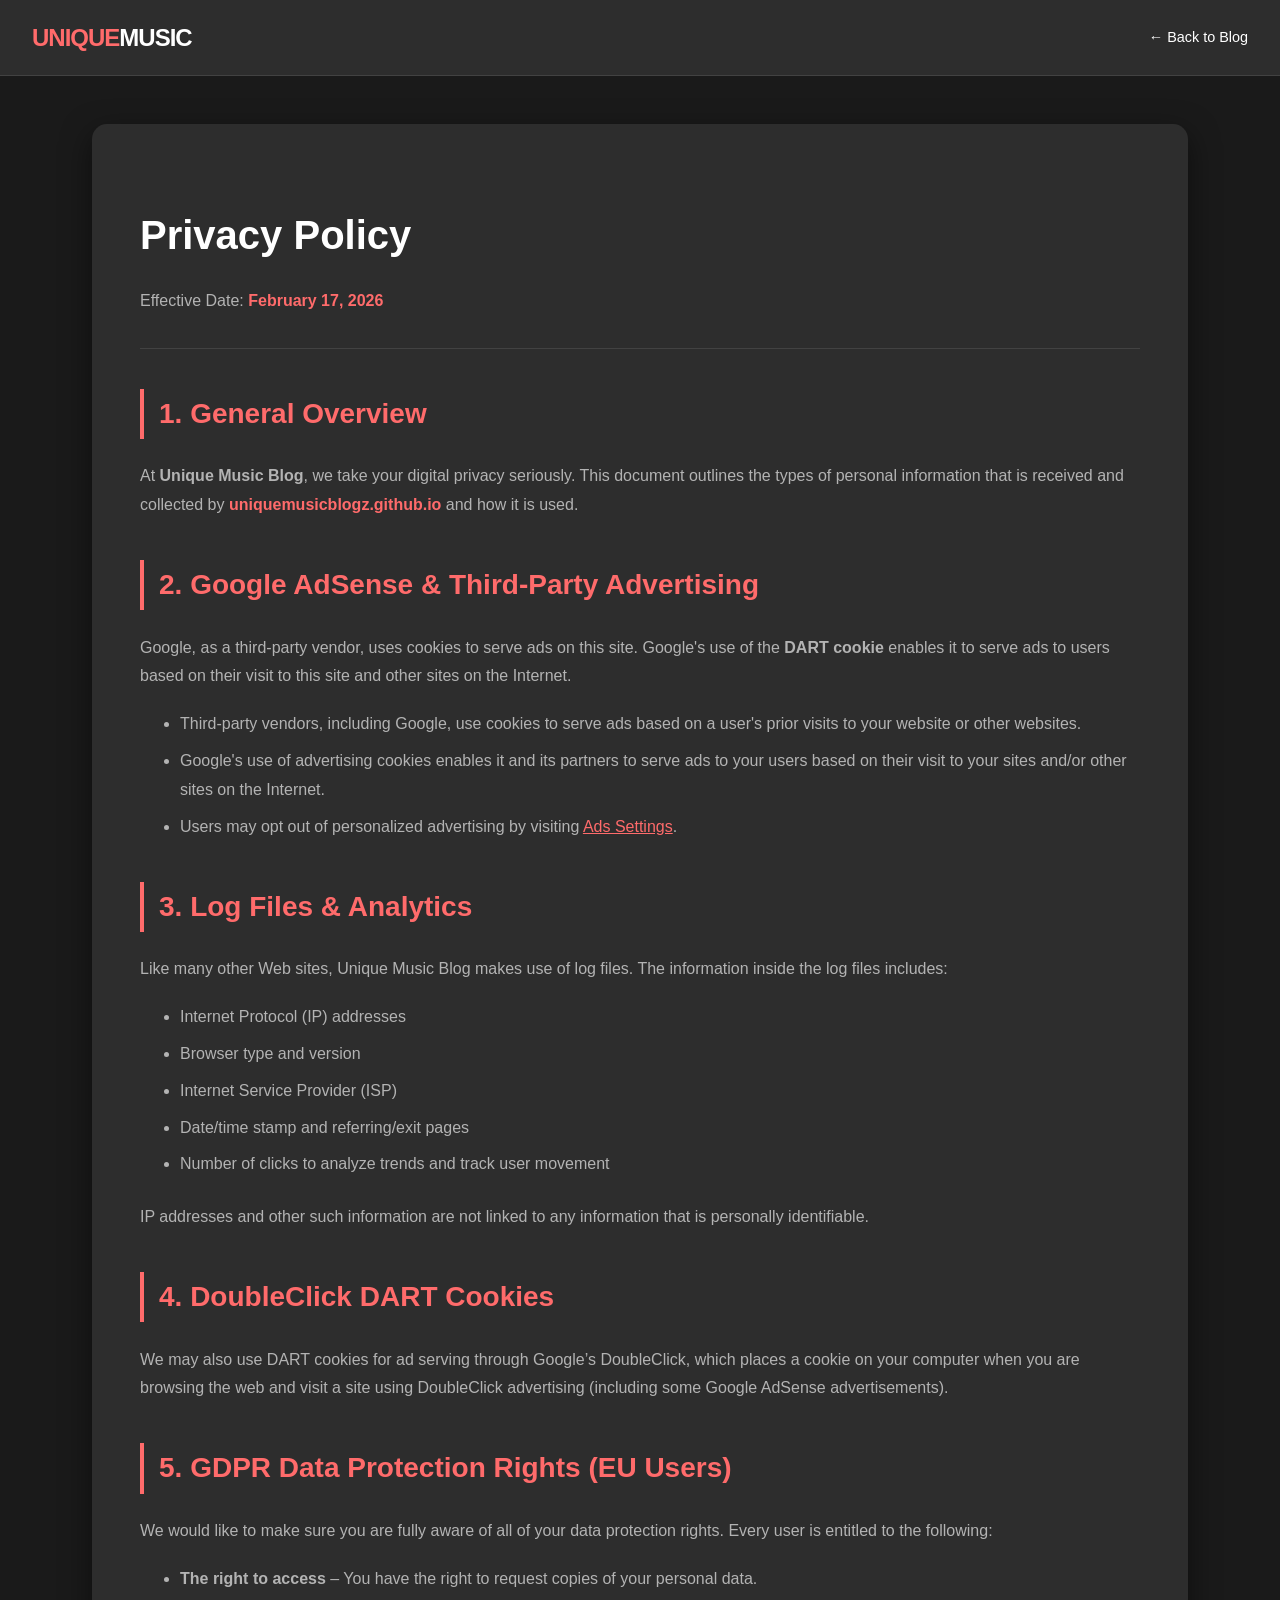
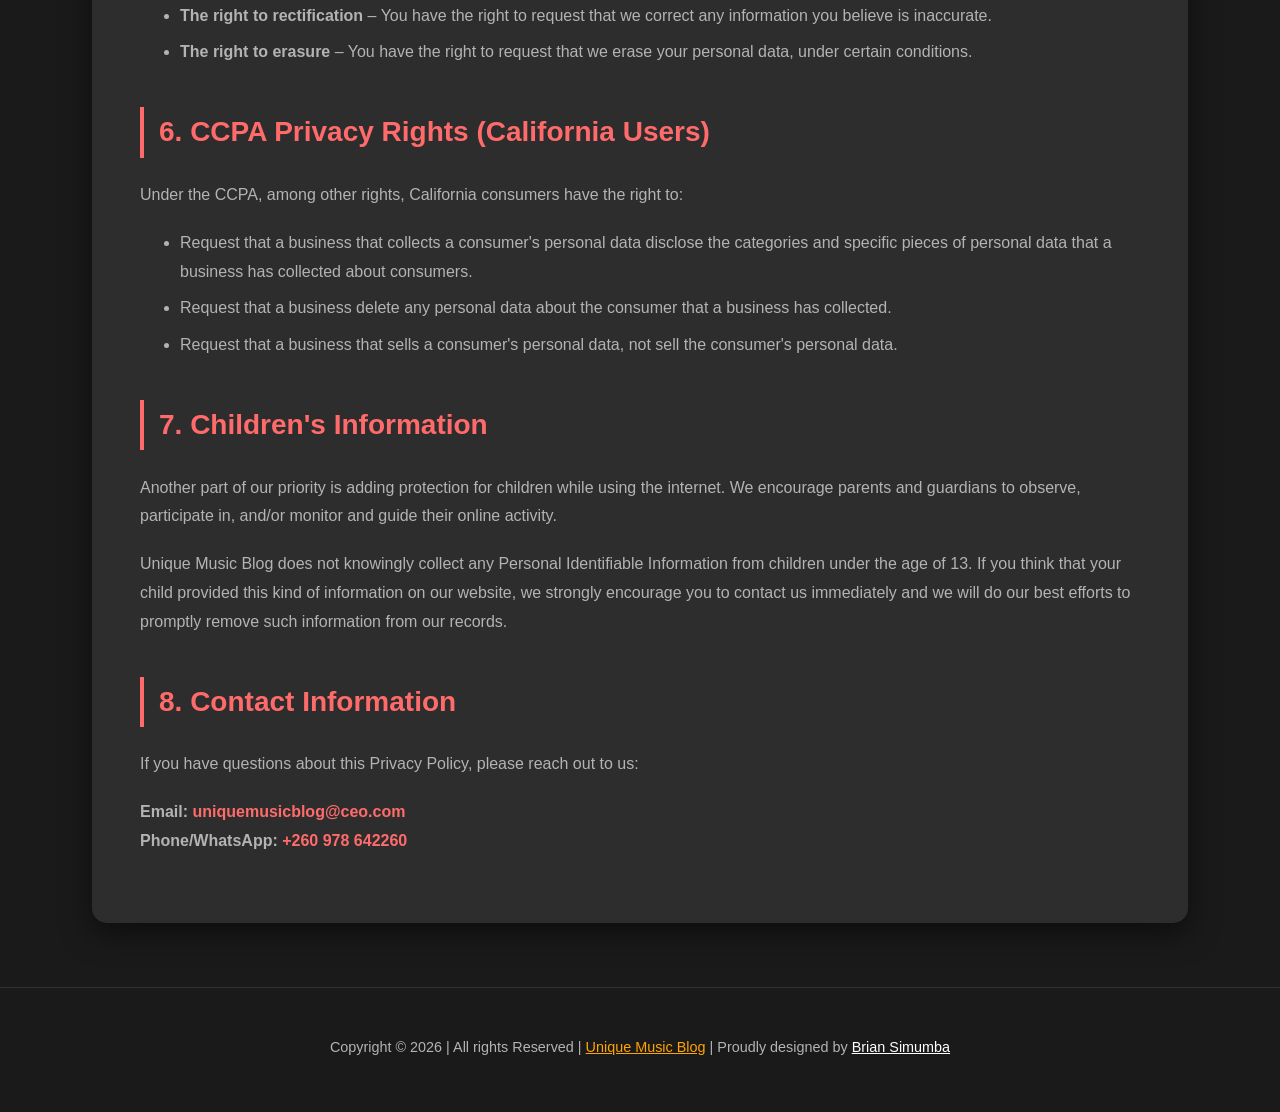
==== privacy.html @ c63e8798 "Update privacy.html" ====
<!DOCTYPE html>
<html lang="en">
<head>
  <meta charset="UTF-8" />
  <meta name="viewport" content="width=device-width, initial-scale=1.0" />
  <title>Privacy Policy - Unique Music Blog</title>
  <link rel="stylesheet" href="https://cdnjs.cloudflare.com/ajax/libs/font-awesome/6.5.1/css/all.min.css" />
  <style>
    :root {
      --primary: #FF6B6B;
      --bg: #1a1a1a;
      --card-bg: #2d2d2d;
      --text: #ffffff;
      --muted: #b3b3b3;
    }
    body {
      margin: 0;
      font-family: 'Segoe UI', Tahoma, Geneva, Verdana, sans-serif;
      background: var(--bg);
      color: var(--text);
      line-height: 1.8;
    }
    .navbar {
      padding: 1rem 2rem;
      background: var(--card-bg);
      display: flex;
      justify-content: space-between;
      align-items: center;
      position: sticky;
      top: 0;
      z-index: 1000;
      border-bottom: 1px solid rgba(255,255,255,0.1);
    }
    .logo {
      font-size: 1.5rem;
      font-weight: 900;
      color: var(--primary);
      text-decoration: none;
      letter-spacing: -1px;
    }
    .policy-container {
      max-width: 1000px;
      margin: 3rem auto;
      padding: 3rem;
      background: var(--card-bg);
      border-radius: 15px;
      box-shadow: 0 10px 30px rgba(0, 0, 0, 0.5);
    }
    h1 { font-size: 2.5rem; color: #fff; margin-bottom: 0.5rem; }
    h2 { color: var(--primary); font-size: 1.75rem; margin-top: 2.5rem; border-left: 4px solid var(--primary); padding-left: 15px; }
    h3 { color: #fff; font-size: 1.25rem; margin-top: 1.5rem; }
    p { margin-bottom: 1.2rem; color: var(--muted); }
    ul { margin-bottom: 1.5rem; color: var(--muted); }
    li { margin-bottom: 0.5rem; }
    .highlight { color: var(--primary); font-weight: 600; }
    
    .footer-bottom {
      text-align: center;
      padding: 2rem;
      border-top: 1px solid rgba(255,255,255,0.1);
      margin-top: 4rem;
      font-size: 0.9rem;
      color: var(--muted);
    }
  </style>
</head>
<body>

  <nav class="navbar">
    <a href="index.html" class="logo">UNIQUE<span style="color:white">MUSIC</span></a>
    <a href="index.html" style="color:white; text-decoration:none; font-size:0.9rem;">← Back to Blog</a>
  </nav>

  <main class="policy-container">
    <h1>Privacy Policy</h1>
    <p>Effective Date: <span class="highlight">February 17, 2026</span></p>
    <hr style="border:0; border-top:1px solid rgba(255,255,255,0.1); margin: 2rem 0;">

    <h2>1. General Overview</h2>
    <p>At <strong>Unique Music Blog</strong>, we take your digital privacy seriously. This document outlines the types of personal information that is received and collected by <span class="highlight">uniquemusicblogz.github.io</span> and how it is used.</p>

    <h2>2. Google AdSense & Third-Party Advertising</h2>
    <p>Google, as a third-party vendor, uses cookies to serve ads on this site. Google's use of the <strong>DART cookie</strong> enables it to serve ads to users based on their visit to this site and other sites on the Internet.</p>
    <ul>
      <li>Third-party vendors, including Google, use cookies to serve ads based on a user's prior visits to your website or other websites.</li>
      <li>Google's use of advertising cookies enables it and its partners to serve ads to your users based on their visit to your sites and/or other sites on the Internet.</li>
      <li>Users may opt out of personalized advertising by visiting <a href="https://www.google.com/settings/ads" target="_blank" style="color:var(--primary)">Ads Settings</a>.</li>
    </ul>

    <h2>3. Log Files & Analytics</h2>
    <p>Like many other Web sites, Unique Music Blog makes use of log files. The information inside the log files includes:</p>
    <ul>
      <li>Internet Protocol (IP) addresses</li>
      <li>Browser type and version</li>
      <li>Internet Service Provider (ISP)</li>
      <li>Date/time stamp and referring/exit pages</li>
      <li>Number of clicks to analyze trends and track user movement</li>
    </ul>
    <p>IP addresses and other such information are not linked to any information that is personally identifiable.</p>

    <h2>4. DoubleClick DART Cookies</h2>
    <p>We may also use DART cookies for ad serving through Google’s DoubleClick, which places a cookie on your computer when you are browsing the web and visit a site using DoubleClick advertising (including some Google AdSense advertisements).</p>

    <h2>5. GDPR Data Protection Rights (EU Users)</h2>
    <p>We would like to make sure you are fully aware of all of your data protection rights. Every user is entitled to the following:</p>
    <ul>
      <li><strong>The right to access</strong> – You have the right to request copies of your personal data.</li>
      <li><strong>The right to rectification</strong> – You have the right to request that we correct any information you believe is inaccurate.</li>
      <li><strong>The right to erasure</strong> – You have the right to request that we erase your personal data, under certain conditions.</li>
    </ul>

    <h2>6. CCPA Privacy Rights (California Users)</h2>
    <p>Under the CCPA, among other rights, California consumers have the right to:</p>
    <ul>
      <li>Request that a business that collects a consumer's personal data disclose the categories and specific pieces of personal data that a business has collected about consumers.</li>
      <li>Request that a business delete any personal data about the consumer that a business has collected.</li>
      <li>Request that a business that sells a consumer's personal data, not sell the consumer's personal data.</li>
    </ul>

    <h2>7. Children's Information</h2>
    <p>Another part of our priority is adding protection for children while using the internet. We encourage parents and guardians to observe, participate in, and/or monitor and guide their online activity.</p>
    <p>Unique Music Blog does not knowingly collect any Personal Identifiable Information from children under the age of 13. If you think that your child provided this kind of information on our website, we strongly encourage you to contact us immediately and we will do our best efforts to promptly remove such information from our records.</p>

    <h2>8. Contact Information</h2>
    <p>If you have questions about this Privacy Policy, please reach out to us:</p>
    <p>
      <strong>Email:</strong> <span class="highlight">uniquemusicblog@ceo.com</span><br>
      <strong>Phone/WhatsApp:</strong> <span class="highlight">+260 978 642260</span>
    </p>
  </main>

 
    <div class="footer-bottom">
      <p>
        Copyright &copy;
        <script>document.write(new Date().getFullYear());</script> | All rights Reserved |
        <a style="color: orange;" href="index Web.html">Unique Music Blog</a> | Proudly designed by
        <a href="https://www.facebook.com/people/Brian-Simumba/100095513534854/" target="_blank" style="color: white;">Brian Simumba</a>
      </p>
    </div>
  </footer>

  <!-- Optional JavaScript for Theme Toggle -->
  <script>
    const themeToggle = document.getElementById('theme-toggle');
    let isDark = true;
    themeToggle.addEventListener('click', () => {
      isDark = !isDark;
      document.documentElement.style.setProperty('--bg', isDark ? '#1a1a1a' : '#f5f5f5');
      document.documentElement.style.setProperty('--card-bg', isDark ? '#2d2d2d' : '#ffffff');
      document.documentElement.style.setProperty('--text', isDark ? '#ffffff' : '#1a1a1a');
      themeToggle.textContent = isDark ? '🌙 Dark Mode' : '☀️ Light Mode';
      localStorage.setItem('theme', isDark ? 'dark' : 'light');
    });
  </script>
</body>
</html>
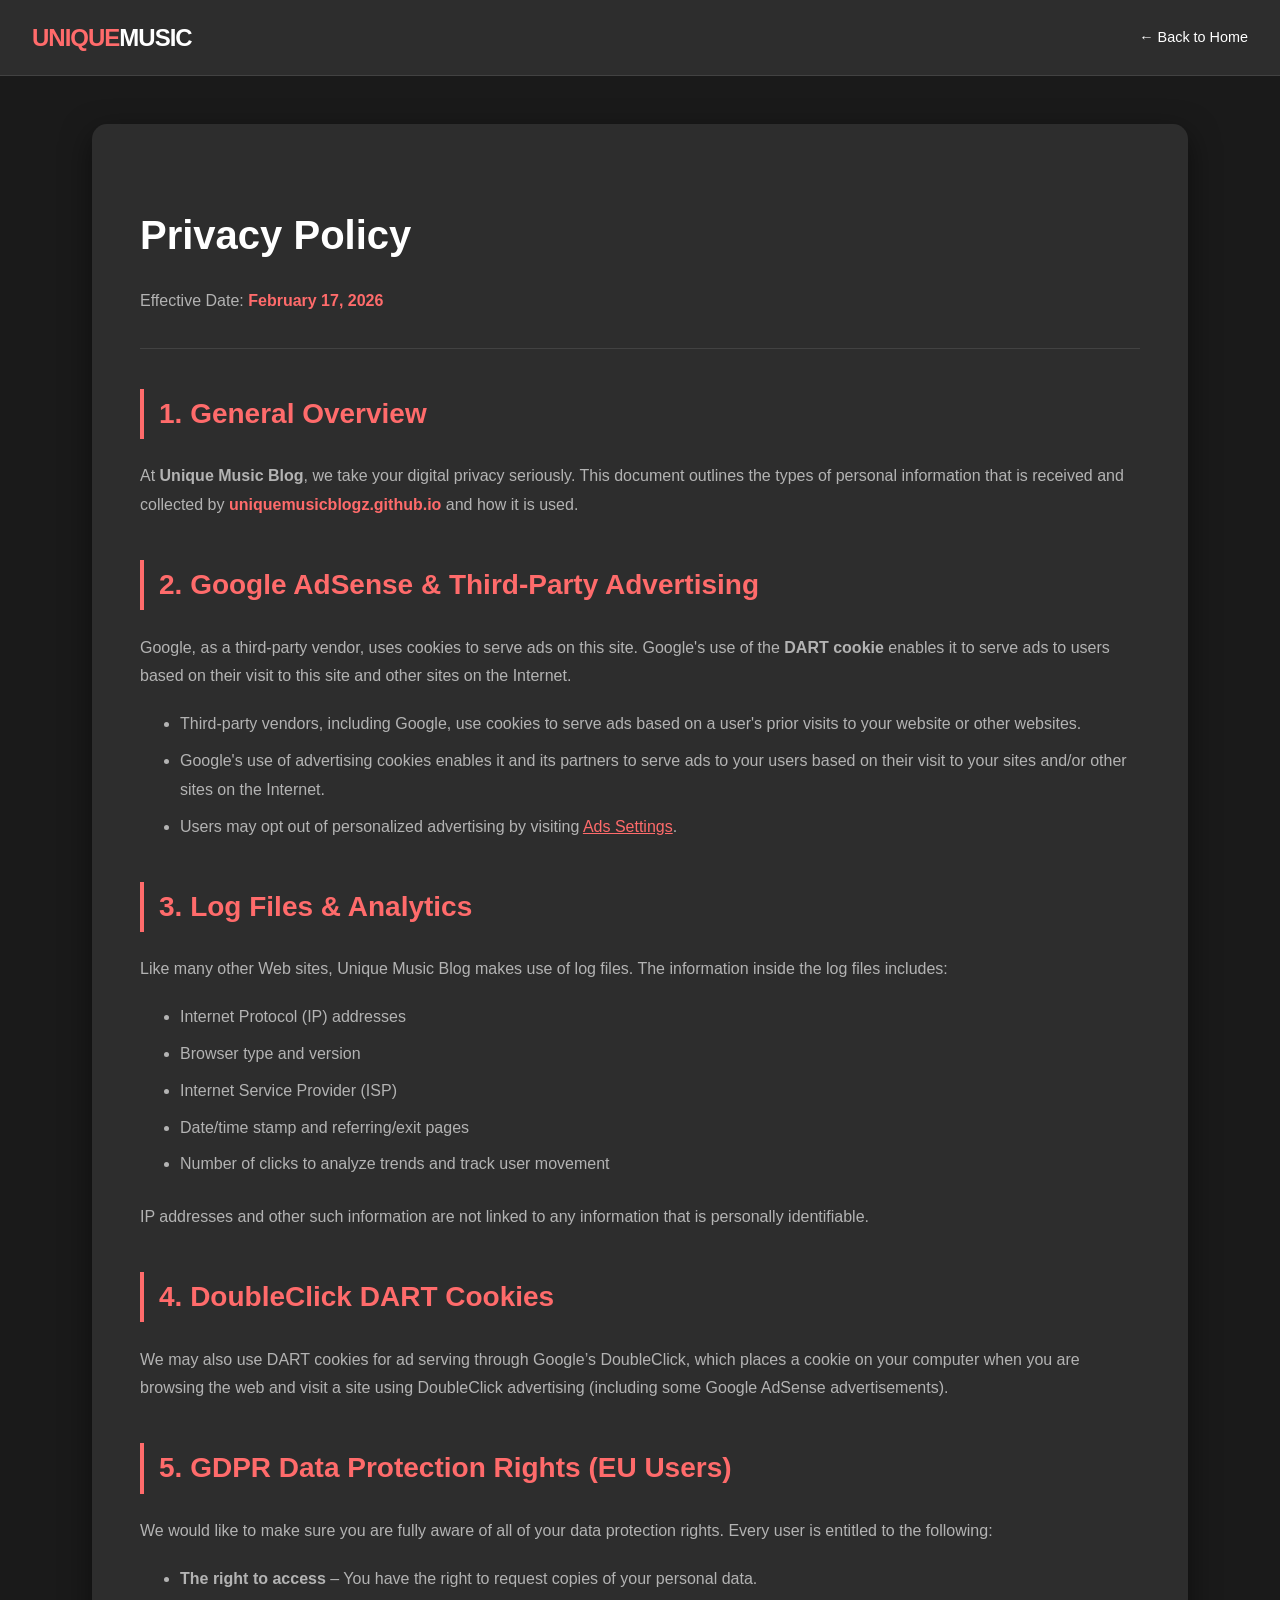
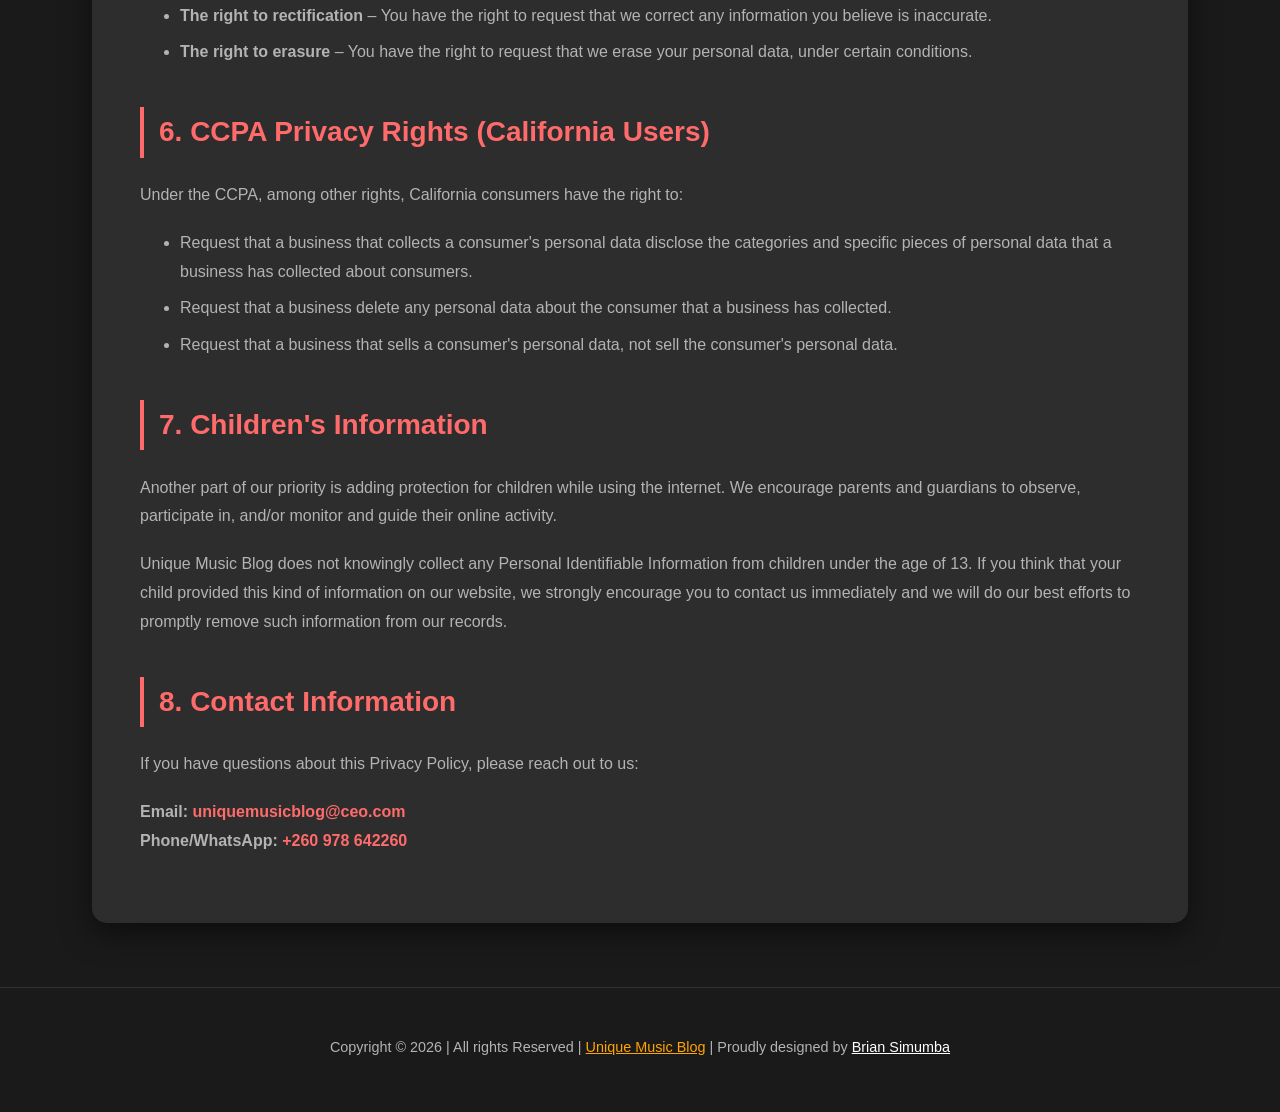
==== commit cf312c8a: "Update privacy.html" ====
--- a/privacy.html
+++ b/privacy.html
@@ -68,7 +68,7 @@
 
   <nav class="navbar">
     <a href="index.html" class="logo">UNIQUE<span style="color:white">MUSIC</span></a>
-    <a href="index.html" style="color:white; text-decoration:none; font-size:0.9rem;">← Back to Blog</a>
+    <a href="index.html" style="color:white; text-decoration:none; font-size:0.9rem;">← Back to Home</a>
   </nav>
 
   <main class="policy-container">
@@ -134,7 +134,7 @@
       <p>
         Copyright &copy;
         <script>document.write(new Date().getFullYear());</script> | All rights Reserved |
-        <a style="color: orange;" href="index Web.html">Unique Music Blog</a> | Proudly designed by
+        <a style="color: orange;" href="index.html">Unique Music Blog</a> | Proudly designed by
         <a href="https://www.facebook.com/people/Brian-Simumba/100095513534854/" target="_blank" style="color: white;">Brian Simumba</a>
       </p>
     </div>
@@ -156,3 +156,4 @@
 </body>
 </html>
 
+
